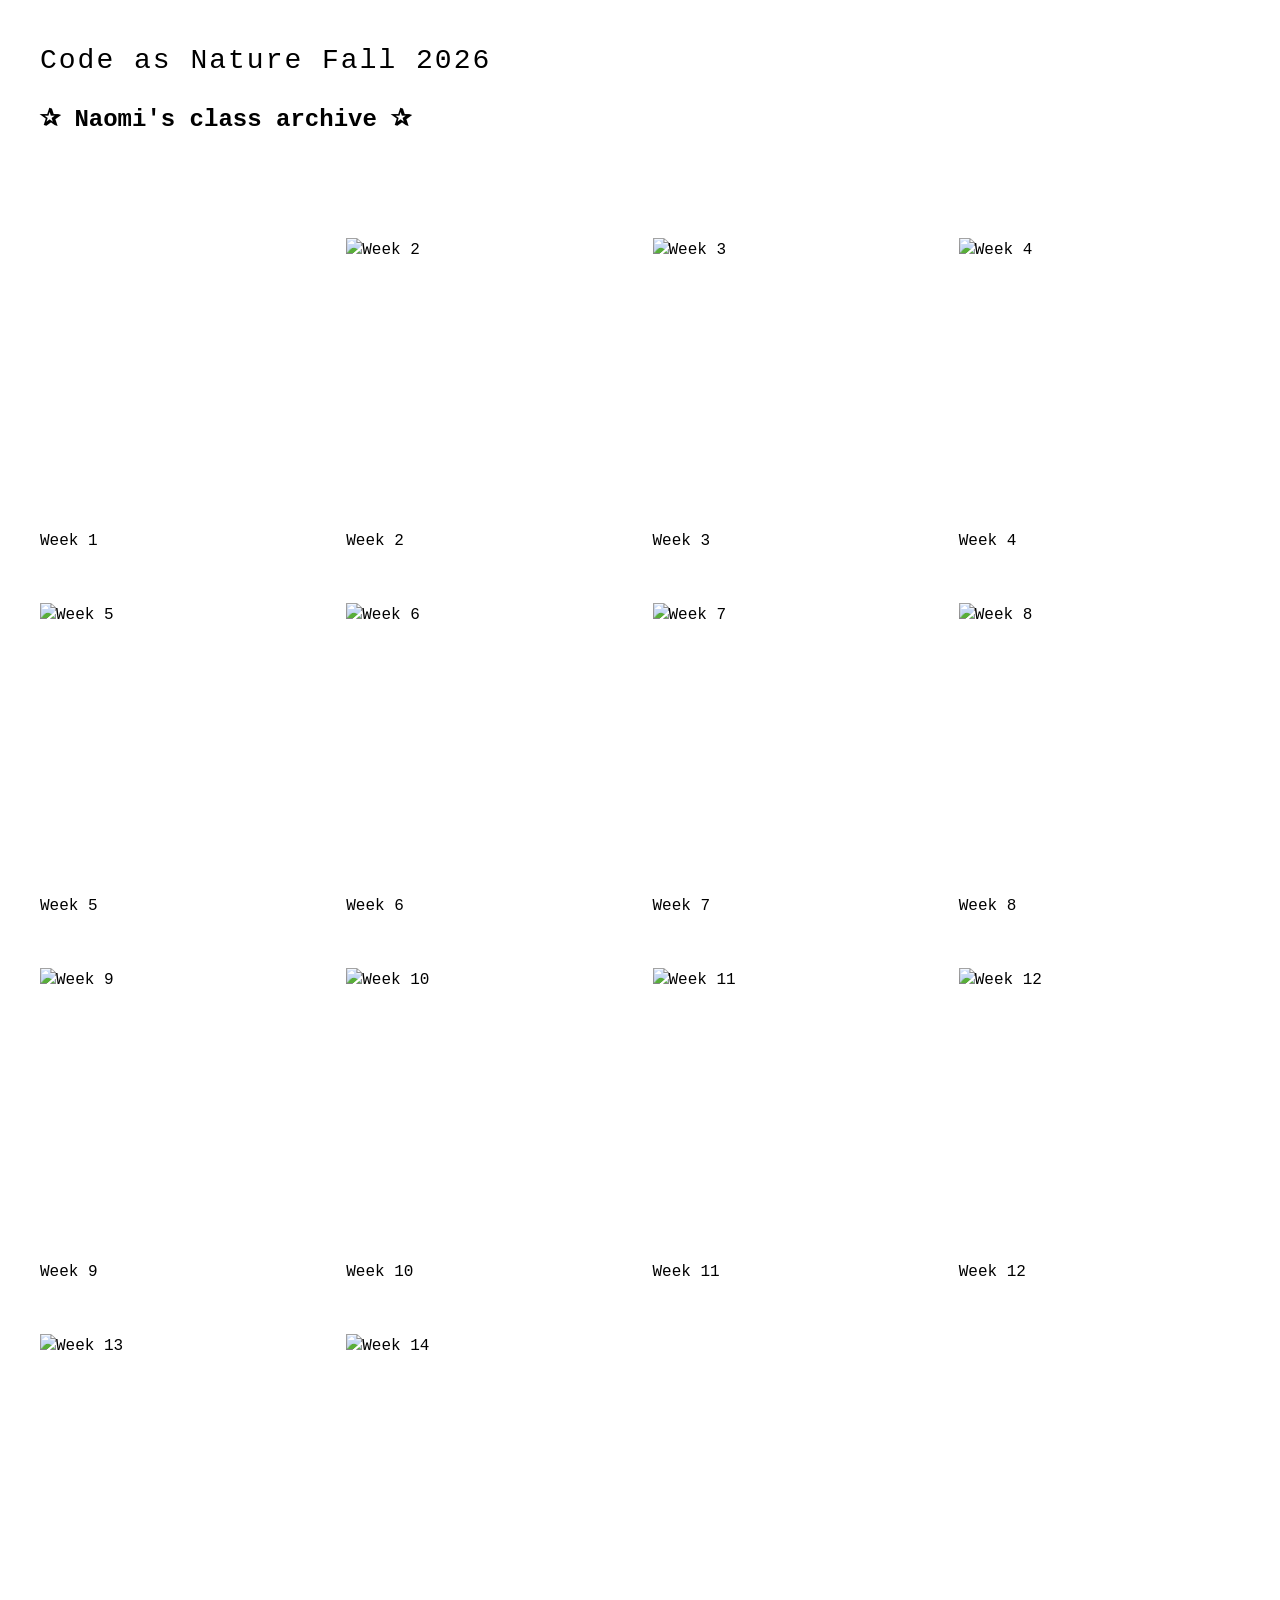
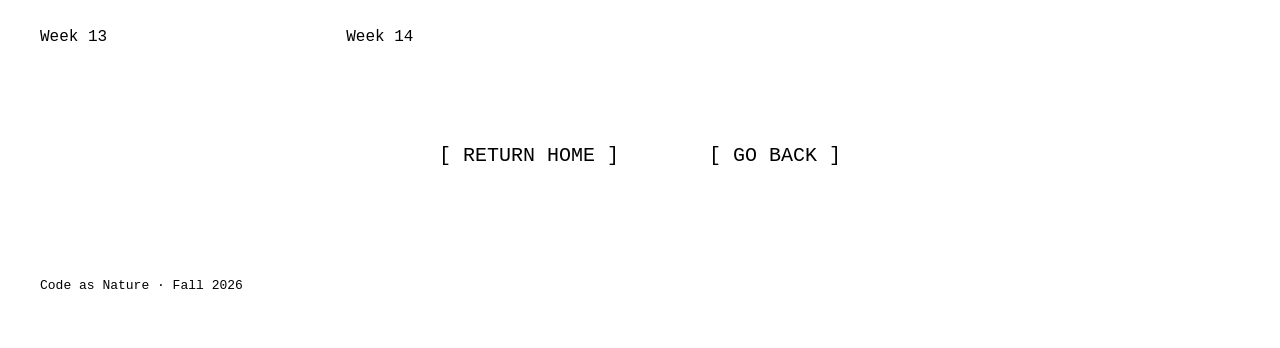
==== index.html @ 2bd697cd "xxx" ====
<!DOCTYPE html>
<html lang="en">

<head>

  <!-- ========================================
       PAGE SETTINGS
       Information for the browser about this page
  ======================================== -->

  <!--
  UTF-8 tells the browser how to read text characters correctly.
  This allows characters such as ä, é, €, →, etc. to display properly.
  -->
  <meta charset="UTF-8">

  <!--
  Makes the website resize correctly on different screen sizes,
  including phones and tablets.
  -->
  <meta name="viewport" content="width=device-width, initial-scale=1.0">

  <!--
  <title> is the name displayed in the browser tab.
  It does not normally appear on the webpage itself.
  -->
  <title>Code as Nature · Fall 2026</title>

  <!--
  <link> connects this HTML page to another file.

  href tells the browser WHERE that file is located.

  Here we are loading style.css from the same folder as index.html.
  This CSS file controls the visual appearance of the page.
  -->
  <link rel="stylesheet" href="style.css">

</head>


<body>


  <!-- ========================================
       HEADER
       <header> contains introductory information
       at the beginning of the page.

       It often contains a title, logo, description,
       or navigation.
  ======================================== -->

  <header>

    <!-- <h1> is the main heading of the page -->
    <h1>Code as Nature Fall 2026</h1>

    <!-- <h2> is a secondary heading -->
    <h2>✰ Naomi's class archive ✰</h2>

  </header>


  <!-- ========================================
       MAIN CONTENT

       <main> contains the primary content of the page.

       A page normally has one main section.
  ======================================== -->

  <main>


    <!-- ========================================
         WEEK GRID

         <div> is a general container used to group
         elements together.

         class="week-grid" gives this container a name
         that our CSS can use to style it as a grid.
    ======================================== -->

    <div class="week-grid">


      <!-- ========================================
           WEEK 1
      ======================================== -->

      <!--
      <a> creates a link.

      href means "hypertext reference."
      It tells the browser WHERE to go when the link is clicked.

      Here the browser:
      1. enters the folder "week1"
      2. opens the file "index.html"

      class="week" does NOT control where the link goes.
      It gives the element a name that CSS can use to style it.
      -->

      <a href="week1/index.html" class="week">


        <!--
        <iframe> displays another webpage INSIDE this webpage.

        src tells the browser which page should appear inside it.

        Here we are displaying week1/preview.html.

        That preview page runs the Week 1 p5.js sketch, so this
        grid square contains a live version of the sketch instead
        of a saved image.

        tabindex="-1" prevents the iframe from becoming part of
        keyboard navigation.
        -->

        <iframe
          src="week1/preview.html"
          class="week-preview"
          tabindex="-1">
        </iframe>

        <!-- <h2> is a secondary heading -->
        <h2>Week 1</h2>

      </a>


      <!-- ========================================
           WEEK 2
      ======================================== -->

      <a href="week2/index.html" class="week">

        <!--
        <img> places an image on the webpage.

        src tells the browser WHERE to find the image.

        Here:
        images/week2.jpg

        means:
        1. enter the "images" folder
        2. find the file "week2.jpg"

        alt provides a text description of the image.
        It is used by screen readers for accessibility
        and can appear if the image cannot be loaded.
        -->

        <img src="images/week2.jpg" alt="Week 2">

        <h2>Week 2</h2>

      </a>


      <!-- ========================================
           WEEK 3
      ======================================== -->

      <a href="week3/index.html" class="week">

        <img src="images/week3.jpg" alt="Week 3">

        <h2>Week 3</h2>

      </a>


      <!-- ========================================
           WEEK 4
      ======================================== -->

      <a href="week4/index.html" class="week">

        <img src="images/week4.jpg" alt="Week 4">

        <h2>Week 4</h2>

      </a>


      <!-- ========================================
           WEEK 5
      ======================================== -->

      <a href="week5/index.html" class="week">

        <img src="images/week5.jpg" alt="Week 5">

        <h2>Week 5</h2>

      </a>


      <!-- ========================================
           WEEK 6
      ======================================== -->

      <a href="week6/index.html" class="week">

        <img src="images/week6.jpg" alt="Week 6">

        <h2>Week 6</h2>

      </a>


      <!-- ========================================
           WEEK 7
      ======================================== -->

      <a href="week7/index.html" class="week">

        <img src="images/week7.jpg" alt="Week 7">

        <h2>Week 7</h2>

      </a>


      <!-- ========================================
           WEEK 8
      ======================================== -->

      <a href="week8/index.html" class="week">

        <img src="images/week8.jpg" alt="Week 8">

        <h2>Week 8</h2>

      </a>


      <!-- ========================================
           WEEK 9
      ======================================== -->

      <a href="week9/index.html" class="week">

        <img src="images/week9.jpg" alt="Week 9">

        <h2>Week 9</h2>

      </a>


      <!-- ========================================
           WEEK 10
      ======================================== -->

      <a href="week10/index.html" class="week">

        <img src="images/week10.jpg" alt="Week 10">

        <h2>Week 10</h2>

      </a>


      <!-- ========================================
           WEEK 11
      ======================================== -->

      <a href="week11/index.html" class="week">

        <img src="images/week11.jpg" alt="Week 11">

        <h2>Week 11</h2>

      </a>


      <!-- ========================================
           WEEK 12
      ======================================== -->

      <a href="week12/index.html" class="week">

        <img src="images/week12.jpg" alt="Week 12">

        <h2>Week 12</h2>

      </a>


      <!-- ========================================
           WEEK 13
      ======================================== -->

      <a href="week13/index.html" class="week">

        <img src="images/week13.jpg" alt="Week 13">

        <h2>Week 13</h2>

      </a>


      <!-- ========================================
           WEEK 14
      ======================================== -->

      <a href="week14/index.html" class="week">

        <img src="images/week14.jpg" alt="Week 14">

        <h2>Week 14</h2>

      </a>


    </div>

  </main>


  <!-- ========================================
       NAVIGATION

       <nav> groups links that help visitors move
       around the website.

       Navigation does NOT have to be at the bottom.

       A <nav> could appear:
       - inside the header
       - above the main content
       - in a sidebar
       - at the bottom
       - inside a footer

       We are placing this navigation near the bottom
       because we want these controls at the end of
       every page.
  ======================================== -->

  <nav class="page-nav">


    <!--
    <a> creates a link.

    href="index.html" tells the browser to open
    the index.html file in the current folder.

    Because this is already the homepage, this link
    simply reloads the homepage.
    -->

    <a href="index.html">[ RETURN HOME ]</a>


    <!--
    This link uses JavaScript instead of a file path.

    history.back() tells the browser to return to
    the previous page in its browsing history.
    -->

    <a href="javascript:history.back()">[ GO BACK ]</a>


  </nav>


  <!-- ========================================
       FOOTER

       <footer> contains information that belongs
       at the end of the page.

       A footer is NOT the same thing as navigation.

       Footers often contain:
       - credits
       - dates
       - copyright information
       - contact information
       - additional links

       A footer CAN contain navigation, but it
       doesn't have to.
  ======================================== -->

  <footer>

    <!-- <p> creates a paragraph -->
    <p>Code as Nature · Fall 2026</p>

  </footer>


</body>

</html>
---- style.css ----
/* ========================================
   CUSTOM FONT

   @font-face allows us to load a font file that is
   stored inside our own website.

   This section is currently commented out, so the
   browser ignores it.

   To use it:
   1. Put a .woff2 font inside the "fonts" folder.
   2. Replace MyFont.woff2 with its filename.
   3. Remove the /* and * / surrounding this section.

   font-family: The name we want to use for this font in our CSS
   src: Where the actual font file is located
======================================== */

/*
@font-face {

  font-family: "MyFont";
  src: url("fonts/MyFont.woff2") format("woff2");
  font-weight: normal;
  font-style: normal;
}
*/


/* ========================================
   GLOBAL

   These rules affect the entire website.
======================================== */


/*
* means ALL elements on the page.

box-sizing: border-box makes width and height easier
to understand because padding and borders are included
inside the dimensions we specify.
*/

* {
  box-sizing: border-box;
}


/*
body represents the visible contents of the webpage.

These properties establish the basic appearance that
the rest of the website inherits.
*/

body {

  /* Remove the browser's default margin */
  margin: 0;

  /* Page colors */
  background: white;
  color: black;

  /*
  font-family lists fonts in order of preference.

  The browser first tries Courier New.
  If it is unavailable, it tries Courier.
  "monospace" is the final generic fallback.
  */
  font-family: "Courier New", Courier, monospace;

  font-size: 16px;

  /*
  line-height controls the vertical distance
  between lines of text.
  */
  line-height: 1.5;
}


/* ========================================
   LINKS

   <a> elements create links in HTML.
======================================== */

a {

  /* Link text color */
  color: black;

  /* Remove the default underline */
  text-decoration: none;
}


/*
:hover applies these styles only while
the mouse is positioned over the link.
*/

a:hover {
  background: black;
  color: white;
}


/* ========================================
   HEADER

   These styles apply to the <header>
   section of our HTML.
======================================== */

header {

  /*
  padding creates space INSIDE an element,
  between its content and its edges.
  */
  padding: 40px;
}


/*
This specifically selects an <h1> that is
inside a <header>.
*/

header h1 {

  /* Remove the heading's default margin */
  margin: 0;

  font-size: 28px;
  font-weight: normal;

  /* Adds space between individual letters */
  letter-spacing: 2px;
}


/*
This selects paragraphs inside the header.
*/

header p {

  /*
  margin values go:
  TOP RIGHT BOTTOM LEFT
  */

  margin: 10px 0 0 0;
}


/* ========================================
   MAIN

   <main> contains the primary content
   of each page.
======================================== */

main {
  padding: 40px;
}


/* ========================================
   WEEK GRID

   This controls the project grid on
   the homepage.
======================================== */

.week-grid {

  /*
  display: grid turns this container into
  a CSS Grid layout.
  */

  display: grid;

  /*
  Create 4 columns of equal width.

  1fr means one fraction of the available space.

  repeat(4, 1fr) therefore means:

  1fr 1fr 1fr 1fr
  */

  grid-template-columns: repeat(4, 1fr);

  /*
  gap controls the space between grid items.

  50px = vertical gap
  25px = horizontal gap
  */

  gap: 50px 25px;
}


/* ========================================
   INDIVIDUAL WEEK
======================================== */

.week {

  /*
  Makes the link behave like a block,
  allowing it to contain the entire image
  and title as one clickable area.
  */

  display: block;
}


/* ========================================
   WEEK IMAGES

   This selects <img> elements that are
   inside an element with class="week".
======================================== */

.week img {

  display: block;

  /*
  Fill the entire width of the grid cell.
  */

  width: 100%;

  /*
  Keep the image container square.

  1 / 1 means:
  width and height have the same proportion.
  */

  aspect-ratio: 1 / 1;

  /*
  Fill the square without stretching the image.
  Parts of the image may be cropped.
  */

  object-fit: cover;
}


/* ========================================
   LIVE WEEK PREVIEW

   Week 1 uses an <iframe> instead of an image.

   The iframe loads preview.html, which runs
   the actual p5.js sketch inside the grid.
======================================== */

.week-preview {

  width: 100%;

  /* Make the preview square */
  aspect-ratio: 1 / 1;

  /* Remove the iframe's default border */
  border: none;

  display: block;

  /*
  Ignore mouse interaction inside the iframe.

  This allows the entire grid item to remain
  clickable instead of the miniature sketch
  capturing the mouse.
  */

  pointer-events: none;
}

/* ========================================
   SKETCH PREVIEW PAGE
======================================== */

.preview-page {
  margin: 0;
  padding: 0;

  width: 100vw;
  height: 100vh;

  overflow: hidden;

  display: flex;
  justify-content: center;
  align-items: center;
}

.preview-page canvas {
  display: block;
}

/* ========================================
   WEEK TITLES
======================================== */

.week h2 {

  margin: 10px 0 0 0;

  font-size: 16px;
  font-weight: normal;
}


/* ========================================
   WEEK HOVER EFFECTS
======================================== */


/*
The week itself should remain transparent
when hovered.
*/

.week:hover {
  background: transparent;
}


/*
Fade the image when the mouse is over
the week project.
*/

.week:hover img {
  opacity: 0.5;
}


/*
Change the title to white text on black
when the week is hovered.
*/

.week:hover h2 {

  background: black;
  color: white;

  /*
  inline-block makes the black background
  only as wide as the text instead of
  filling the entire grid cell.
  */

  display: inline-block;
}


/* ========================================
   FOOTER

   Controls the appearance of the <footer>.

   The footer contains information belonging
   at the end of the page, such as credits,
   dates, copyright, or additional links.

   It is separate from our navigation.
======================================== */

footer {

  padding: 40px;

  font-size: 13px;
}


/* ========================================
   PAGE NAVIGATION

   .page-nav styles any HTML element with
   class="page-nav".

   In our HTML we use:

   <nav class="page-nav">

   Navigation can appear anywhere on a webpage.
   We happen to place ours near the bottom.
======================================== */

.page-nav {

  /*
  Flexbox arranges the navigation links
  next to each other.
  */

  display: flex;

  /* Center them horizontally */
  justify-content: center;

  /* Space between the links */
  gap: 80px;

  /* Space around the navigation */
  padding: 50px 20px;

  font-size: 20px;
}


/*
Add a little internal space around
each navigation link.
*/

.page-nav a {
  padding: 2px 5px;
}


/* ========================================
   404 PAGE

   These styles are specific to elements
   used by 404.html.
======================================== */


/*
.error-page means:

Any HTML element with:

class="error-page"

In 404.html this class is attached to <body>.
*/

.error-page {

  /*
  Hide anything that extends beyond the
  page horizontally.
  */

  overflow-x: hidden;
}


/* ========================================
   ERROR CONTAINER
======================================== */

.error-container {

  /*
  100vh means 100% of the viewport height.

  The container will therefore be at least
  as tall as the browser window.
  */

  min-height: 100vh;

  /*
  Flexbox is used here to position the
  contents of the error page.
  */

  display: flex;

  /*
  Stack the elements vertically instead
  of horizontally.
  */

  flex-direction: column;

  /* Center horizontally */
  align-items: center;

  /* Center vertically */
  justify-content: center;

  padding: 40px;
}


/* ========================================
   ASCII IMAGE

   This styles the <pre class="ascii">
   element in 404.html.
======================================== */

.ascii {

  margin: 0;

  /*
  ASCII art requires a monospace font because
  every character needs to occupy the same width.
  */

  font-family: "Courier New", Courier, monospace;

  /*
  clamp() creates a responsive value.

  5px = smallest allowed size
  0.72vw = preferred size based on window width
  12px = largest allowed size
  */

  font-size: clamp(5px, 0.72vw, 12px);

  line-height: 1.15;

  /*
  Preserve all spaces and line breaks.

  This is essential for ASCII art.
  */

  white-space: pre;

  /*
  Disable special font combinations that could
  change the spacing between ASCII characters.
  */

  font-variant-ligatures: none;

  letter-spacing: 0;

  /*
  Slightly compress the ASCII art horizontally.
  */

  transform: scaleX(0.9);

  /*
  Scale from the center instead of one side.
  */

  transform-origin: center;
}


/* ========================================
   ERROR MESSAGE
======================================== */

.error-message {

  margin-top: 80px;

  text-align: center;
}


.error-message h1 {

  margin: 0;

  font-size: 26px;
  font-weight: normal;

  letter-spacing: 2px;
}


.error-message p {

  margin-top: 45px;

  line-height: 1.7;
}


/* ========================================
   RESPONSIVE DESIGN: TABLET

   @media allows CSS rules to change depending
   on the size of the browser window.

   These rules activate when the browser
   becomes 900px wide or smaller.
======================================== */

@media (max-width: 900px) {

  /*
  Change the homepage from four columns
  to two columns.
  */

  .week-grid {
    grid-template-columns: repeat(2, 1fr);
  }

}


/* ========================================
   RESPONSIVE DESIGN: PHONE

   These rules activate when the browser
   becomes 500px wide or smaller.
======================================== */

@media (max-width: 500px) {


  /*
  Reduce the amount of empty space around
  major sections on small screens.
  */

  header,
  main,
  footer {
    padding: 20px;
  }


  /*
  Change the homepage grid to one column.
  */

  .week-grid {
    grid-template-columns: 1fr;
  }


  /* Reduce spacing around the error page */

  .error-container {
    padding: 20px;
  }


  /*
  Stack navigation links vertically instead
  of placing them next to each other.
  */

  .page-nav {
    flex-direction: column;
    align-items: center;
    gap: 15px;
  }

}

/* ========================================
   SPECIFIC STYLES FOR MEME GENERATOR
======================================== */

.meme {
  position: relative;
  width: 400px;
  height: 400px;
  overflow: hidden;
}

.meme-image {
  width: 100%;
  height: 100%;
  object-fit: cover;
}

.meme-text {
  position: absolute;
  bottom: 30px;
  left: 50%;
  transform: translateX(-50%);

  width: 80%;
  margin: 0;

  color: white;
  font-size: 24px;
  font-weight: bold;
  text-align: left;
  text-transform: uppercase;

  text-shadow: 2px 2px 0 black;
}

button {
  background-color: white;
  font-family: inherit;
  font-size: 20px;
  padding: 10px 20px;
}
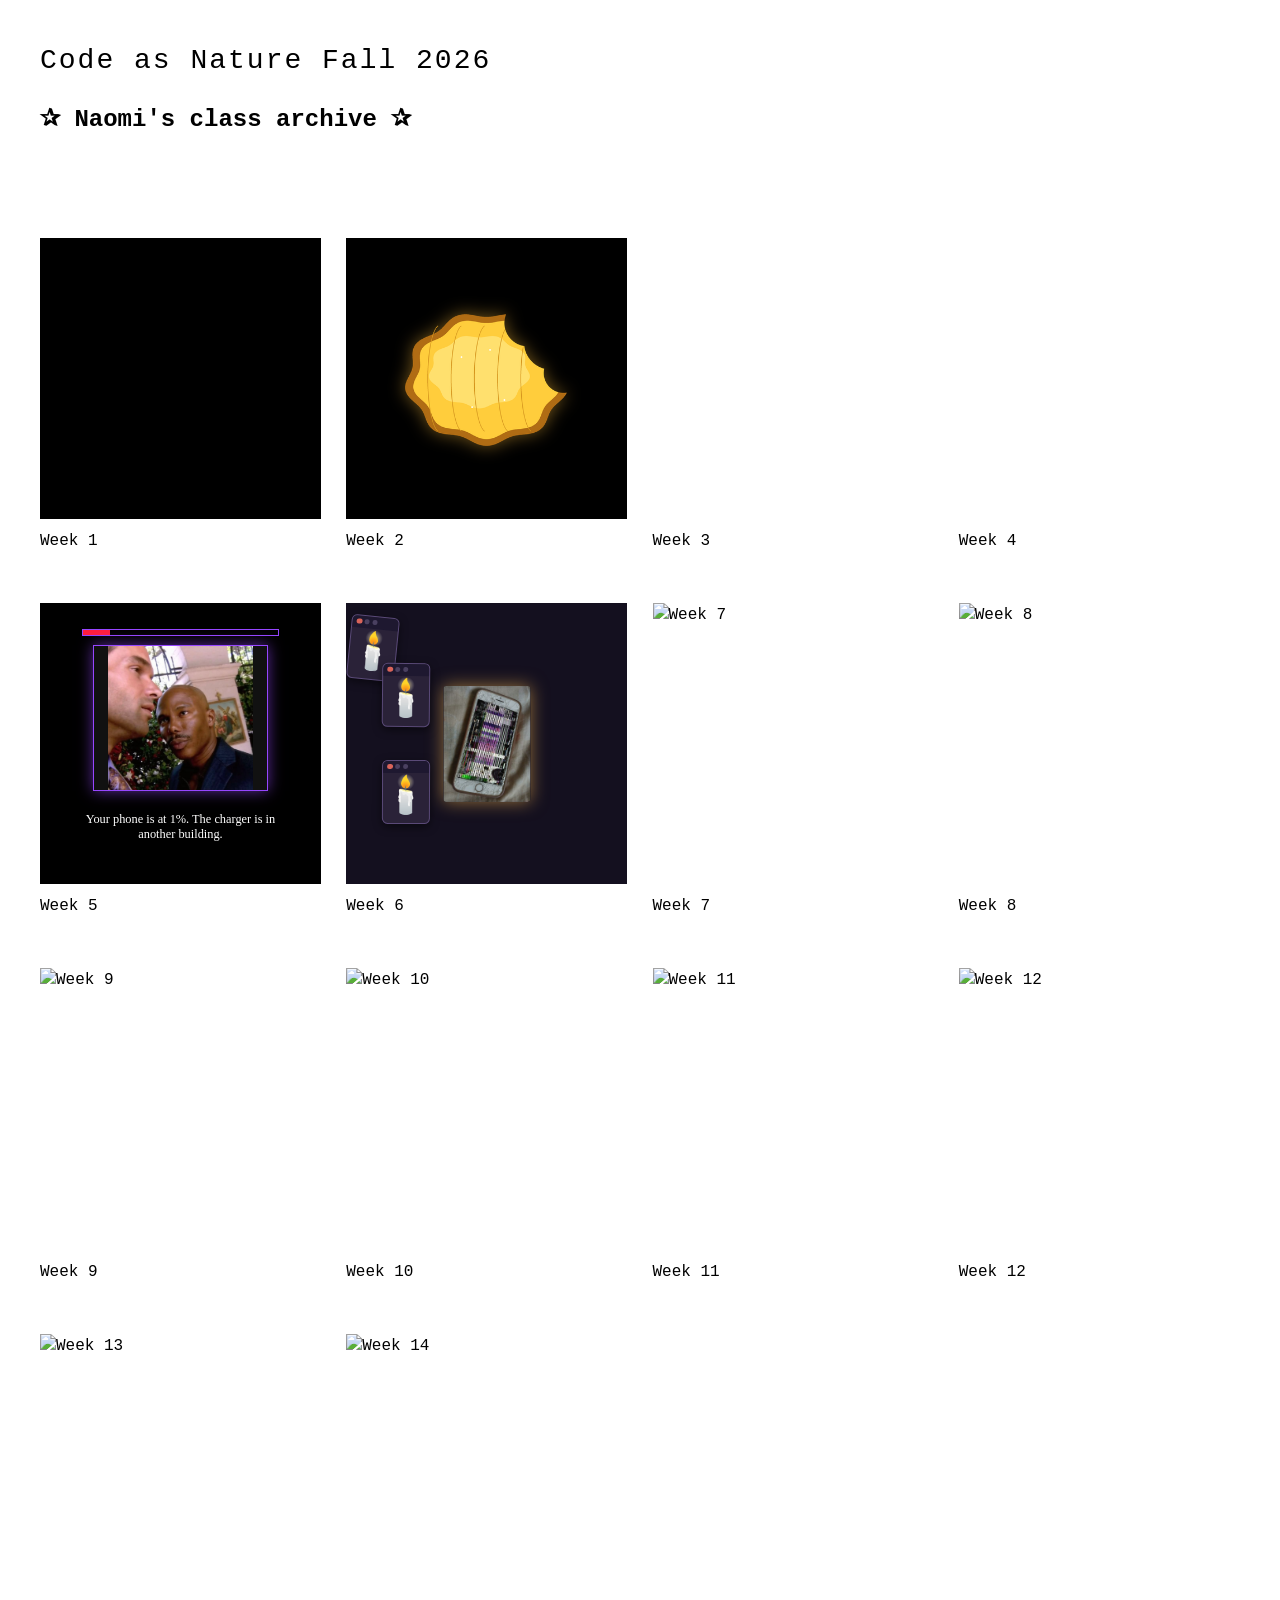
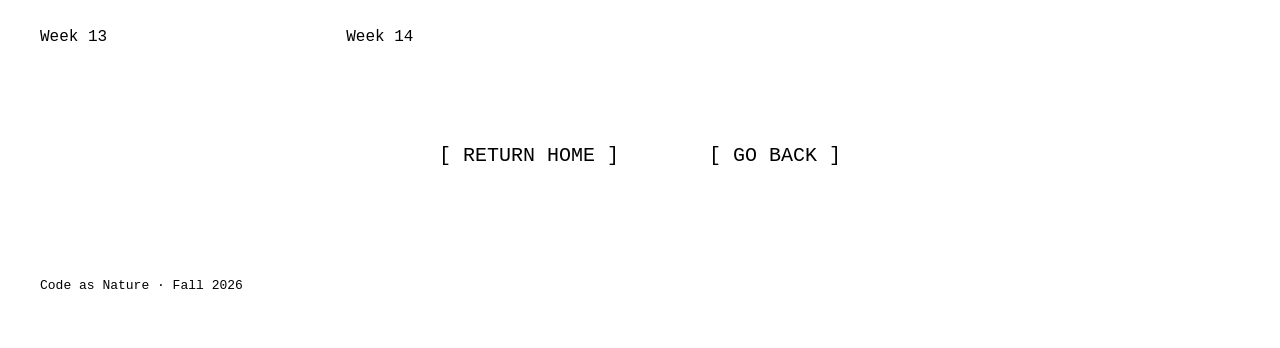
==== commit dc30fbaf: "a bunch of stuff to previews and week 5" ====
--- a/index.html
+++ b/index.html
@@ -157,7 +157,11 @@
         and can appear if the image cannot be loaded.
         -->
 
-        <img src="images/week2.jpg" alt="Week 2">
+        <iframe
+          src="week2/preview.html"
+          class="week-preview"
+          tabindex="-1">
+        </iframe>
 
         <h2>Week 2</h2>
 
@@ -170,7 +174,11 @@
 
       <a href="week3/index.html" class="week">
 
-        <img src="images/week3.jpg" alt="Week 3">
+        <iframe
+          src="week3/preview.html"
+          class="week-preview"
+          tabindex="-1">
+        </iframe>
 
         <h2>Week 3</h2>
 
@@ -183,7 +191,11 @@
 
       <a href="week4/index.html" class="week">
 
-        <img src="images/week4.jpg" alt="Week 4">
+        <iframe
+          src="week4/preview.html"
+          class="week-preview"
+          tabindex="-1">
+        </iframe>
 
         <h2>Week 4</h2>
 
@@ -196,7 +208,7 @@
 
       <a href="week5/index.html" class="week">
 
-        <img src="images/week5.jpg" alt="Week 5">
+        <iframe src="week5/preview.html" class="week-preview" tabindex="-1"></iframe>
 
         <h2>Week 5</h2>
 
@@ -209,7 +221,11 @@
 
       <a href="week6/index.html" class="week">
 
-        <img src="images/week6.jpg" alt="Week 6">
+        <iframe
+          src="week6/preview.html"
+          class="week-preview"
+          tabindex="-1">
+        </iframe>
 
         <h2>Week 6</h2>
 
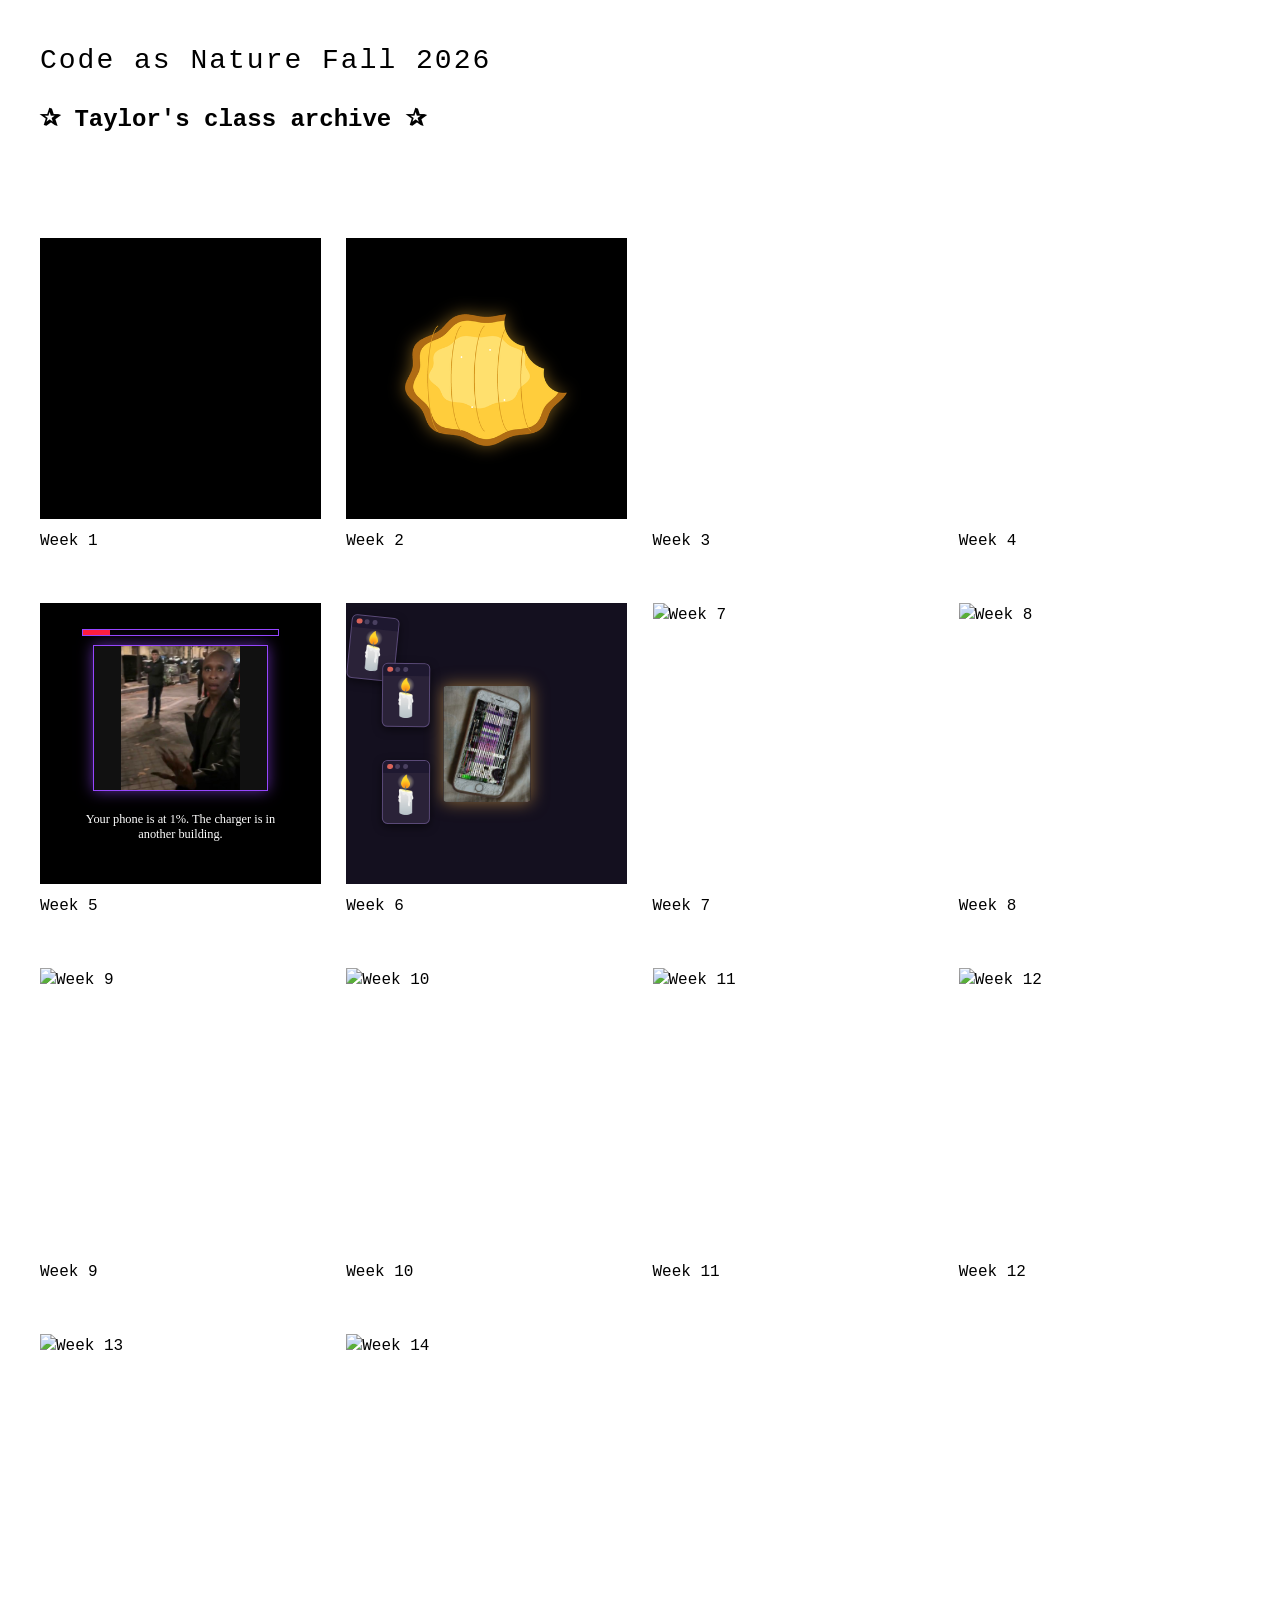
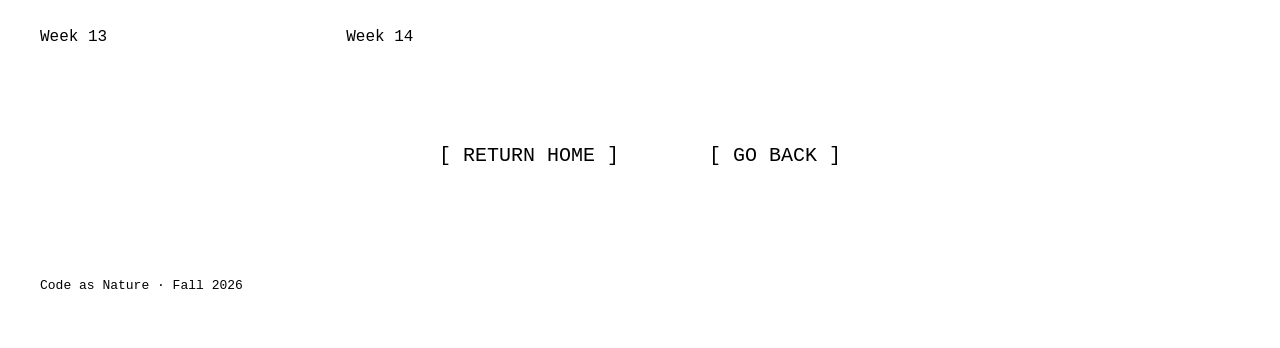
==== commit b9d38444: "supadata base" ====
--- a/index.html
+++ b/index.html
@@ -57,7 +57,7 @@
     <h1>Code as Nature Fall 2026</h1>
 
     <!-- <h2> is a secondary heading -->
-    <h2>✰ Naomi's class archive ✰</h2>
+    <h2>✰ Taylor's class archive ✰</h2>
 
   </header>
 
--- a/style.css
+++ b/style.css
@@ -714,4 +714,19 @@
   font-family: inherit;
   font-size: 20px;
   padding: 10px 20px;
-}+}
+
+/* week 7 Meme Data base */
+
+#meme-database {
+  display: grid;
+  grid-template-columns: repeat(auto-fit, minmax(300px, 1fr));
+  gap: 20px;
+}
+
+#meme-database .meme {
+  width: 100%;
+height: auto;
+aspect-ratio: 1/1;
+min-width: 0;
+}
